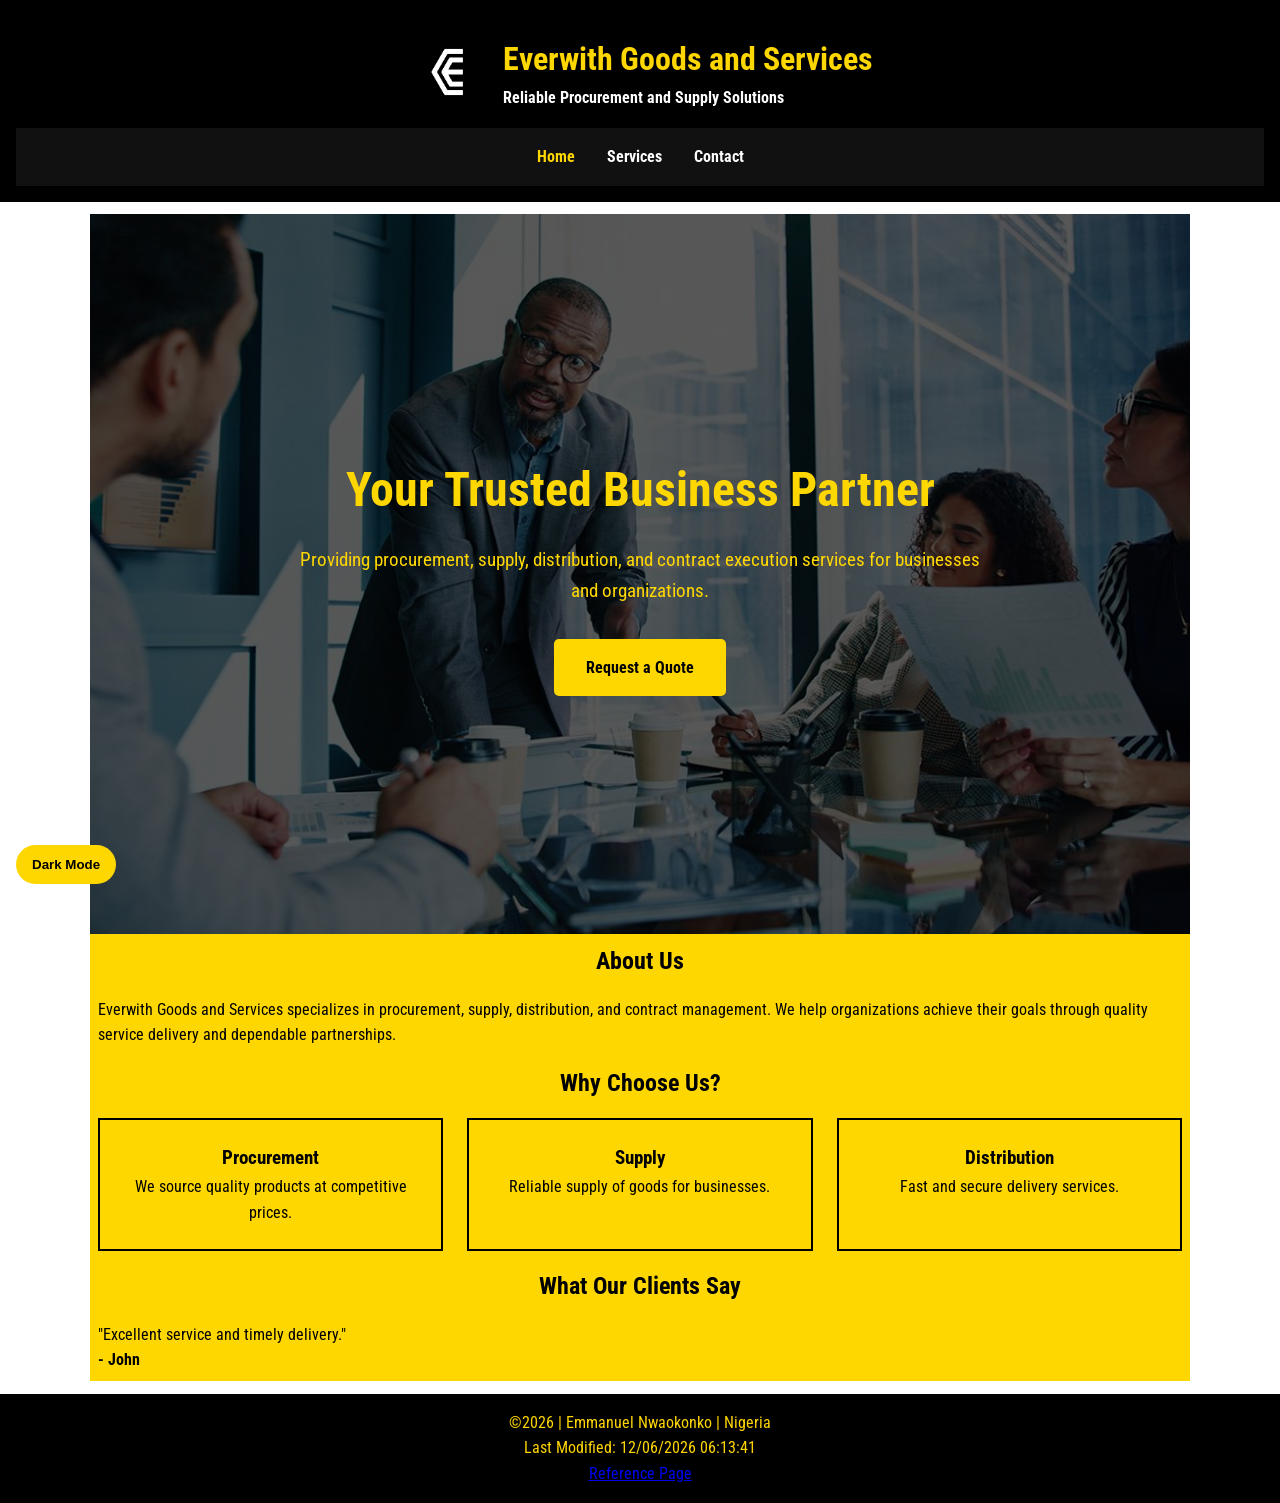
==== project/index.html @ cf11ff83 "website" ====
<!DOCTYPE html>
<html lang="en">
<head>
    <meta charset="UTF-8">
    <meta name="viewport" content="width=device-width, initial-scale=1.0">
    <meta name="description" content="Everwith Goods and Services">
    <meta name="author" content="Emmanuel Nwaokonko">
    <title>Everwith Goods and Services</title>
    <link rel="stylesheet" href="styles/style.css">
    <link rel="stylesheet" href="styles/style-large.css">
    <script src="scripts/main.js" defer></script>
    <link rel="preconnect" href="https://fonts.googleapis.com">
    <link rel="preconnect" href="https://fonts.gstatic.com" crossorigin>
    <link href="https://fonts.googleapis.com/css2?family=Roboto:wght@400;500;700&family=Roboto+Condensed:wght@300;400;700&display=swap" rel="stylesheet">
</head>
<body>

<header>
    <div class="header-container">
        <img src="images/logo.png" alt="Everwith Logo" class="logo" loading="lazy">

        <div>
            <h1>Everwith Goods and Services</h1>
            <p>Reliable Procurement and Supply Solutions</p>
             <button id="theme-btn">Dark Mode</button>
        </div>
    </div>
    <button id="menu-btn">&#9776;</button>

    <nav>
        <ul class="navigation">
            <li><a href="index.html" class="active">Home</a></li>
            <li><a href="services.html">Services</a></li>
            <li><a href="contact.html">Contact</a></li>
        </ul>
    </nav>
</header>

<main>

    <section class="hero">
        <div class="hero-content">
            <h2>Your Trusted Business Partner</h2>

            <p>
                Providing procurement, supply, distribution,
                and contract execution services for businesses
                and organizations.
            </p>

            <a href="contact.html" class="btn">
                Request a Quote
            </a>
        </div>
    </section>

    <section class="about">
        <h2>About Us</h2>

        <p>
            Everwith Goods and Services specializes in
            procurement, supply, distribution, and contract
            management. We help organizations achieve their
            goals through quality service delivery and
            dependable partnerships.
        </p>
    </section>

    <section class="features">
        <h2>Why Choose Us?</h2>

        <div class="cards">

            <article class="card">
                <h3>Reliable Service</h3>
                <p>Consistent and dependable solutions.</p>
            </article>

            <article class="card">
                <h3>Quality Products</h3>
                <p>We source only trusted products.</p>
            </article>

            <article class="card">
                <h3>Professional Team</h3>
                <p>Experienced and customer-focused.</p>
            </article>

        </div>
    </section>
    <section class="testimonial">
        <h2>What Our Clients Say</h2>
        <div id="testimonial"></div>
    </section>

</main>
<footer>
    <p>
         &copy;<span id="currentyear"></span> | Emmanuel Nwaokonko | Nigeria
    </p>
    <p id="lastModified"></p>
    <p>
         <a href="siteplan.html" class="footer-link">Reference Page</a>
    </p>
</footer>
</body>
</html>
---- project/styles/style.css ----
*{
    margin:0;
    padding:0;
    box-sizing:border-box;
}

body{
    font-family:"Roboto Condensed", sans-serif;
    line-height:1.6;
    background:#fff;
    color:#000;
}

/* HEADER */

header{
    background:#000;
    color:#ffd700;
    padding: 1rem;
    margin-bottom: .8rem;
}

.header-container{
    display:flex;
    justify-content:center;
    align-items:center;
    gap:1rem;
    padding:1rem;
}

.logo{
    width:80px;
}
.logo img{
    filter: brightness(0) saturate(100%) invert(75) sepia(65%) saturate(500%) hue-rotate(5deg);
}

header p{
    color: white;
    font-weight: bold;
}

.navigation{
    display:flex;
    justify-content:center;
    list-style:none;
    background:#111;
}

.navigation li{
    padding:1rem;
}

.navigation a{
    text-decoration:none;
    color:#fff;
    font-weight:bold;
}

.navigation a:hover,
.navigation .active{
    color:#ffd700;
}

.hero{
    height:80vh;

    background:
    linear-gradient(rgba(0,0,0,.65),
    rgba(0,0,0,.65)),
    url("../images/hero.jfif");
    background-size:cover;
    background-position:center;
    display:flex;
    justify-content:center;
    align-items:center;
    text-align:center;
    color: gold;
    padding:2rem;
}

.hero-content{
    max-width:700px;
}
.hero h2{
    font-size:3rem;
    margin-bottom:1rem;
}
.hero p{
    margin-bottom:2rem;
    font-size:1.2rem;
}
.btn{
    display:inline-block;
    background:#ffd700;
    color:#000;
    text-decoration:none;
    padding:1rem 2rem;
    border-radius:5px;
    font-weight:bold;
}

main section{
    max-width:1100px;
    margin:auto;
    padding: 0.5rem 0.5rem;
    background: #ffd700;
}

h2{
    text-align:center;
    margin-bottom:1rem;
}
.about,
.features {
    padding: 0.5rem 0.5rem;
}

.cards{
    display:grid;
    grid-template-columns:repeat(3,1fr);
    gap:1.5rem;
}

.card{
    border:2px solid #000;
    padding:1.5rem;
    text-align:center;
}

/* SERVICES */

.page-banner{
    text-align:center;
}

.service-grid{
    display:grid;
    grid-template-columns:repeat(auto-fit,minmax(250px,1fr));
    gap:2rem;
}

.service-card{
    border:2px solid #000;
}

.service-card img{
    width:100%;
    height:220px;
    object-fit:cover;
}

.service-card h3,
.service-card p{
    padding:1rem;
}

/* CONTACT */

.contact-container{
    display:grid;
    grid-template-columns:1fr 1fr;
    gap:2rem;
}

.contact-form{
    display:flex;
    flex-direction:column;
}

.contact-form label{
    margin-top:1rem;
}

.contact-form input,
.contact-form textarea{
    padding:.8rem;
    margin-top:.4rem;
}

.contact-form input[type="submit"]{
    margin-top:1rem;
    background: lightgray;
    border:none;
    cursor:pointer;
    font-weight:bold;
    color: black;
}
.contact-form input[type="submit"]:hover {
    background-color: black;
    color: gold;
}

/* FOOTER */

footer{
    background:#000;
    color: gold;
    text-align:center;
    padding:1rem;
    margin-top: .8rem;
}
footer {
    background-color: black;
    color: gold;
    text-align: center;
    padding: 1rem;
    margin-top: .8rem;
}
#menu-btn {
    display: none;
}
.dark-mode {
    background-color: #111;
    color: white;
}
.dark-mode header,
.dark-mode footer {
    background-color: #000;
}
#theme-btn {
    position: fixed;
    bottom: 1rem;
    left: 1rem;
    background-color: #ffd700;
    color: #000;
    border: none;
    border-radius: 25px;
    cursor: pointer;
    font-weight: bold;
    z-index: 1000;
    padding: .75rem 1rem;
}
#email-msg {
    font-size: 0.9rem;
    margin-top: 0.25rem;
    font-weight: bold;
}
---- project/styles/style-large.css ----
@media (max-width:768px){

    .header-container{
        flex-direction:column;
        text-align:center;
    }

    .navigation{
        flex-direction:column;
        display: none;
    }
    .navigation.open {
        display: flex;
    }

    .navigation li{
        text-align:center;
        border-top:1px solid #333;
    }

    .hero{
        height:60vh;
    }

    .hero h2{
        font-size:2rem;
    }

    .cards{
        grid-template-columns:1fr;
    }

    .contact-container{
        grid-template-columns:1fr;
    }
    #menu-btn {
        display: block;
        background: none;
        border: none;
        color: gold;
        font-size: 2rem;
        cursor: pointer;
    }
}
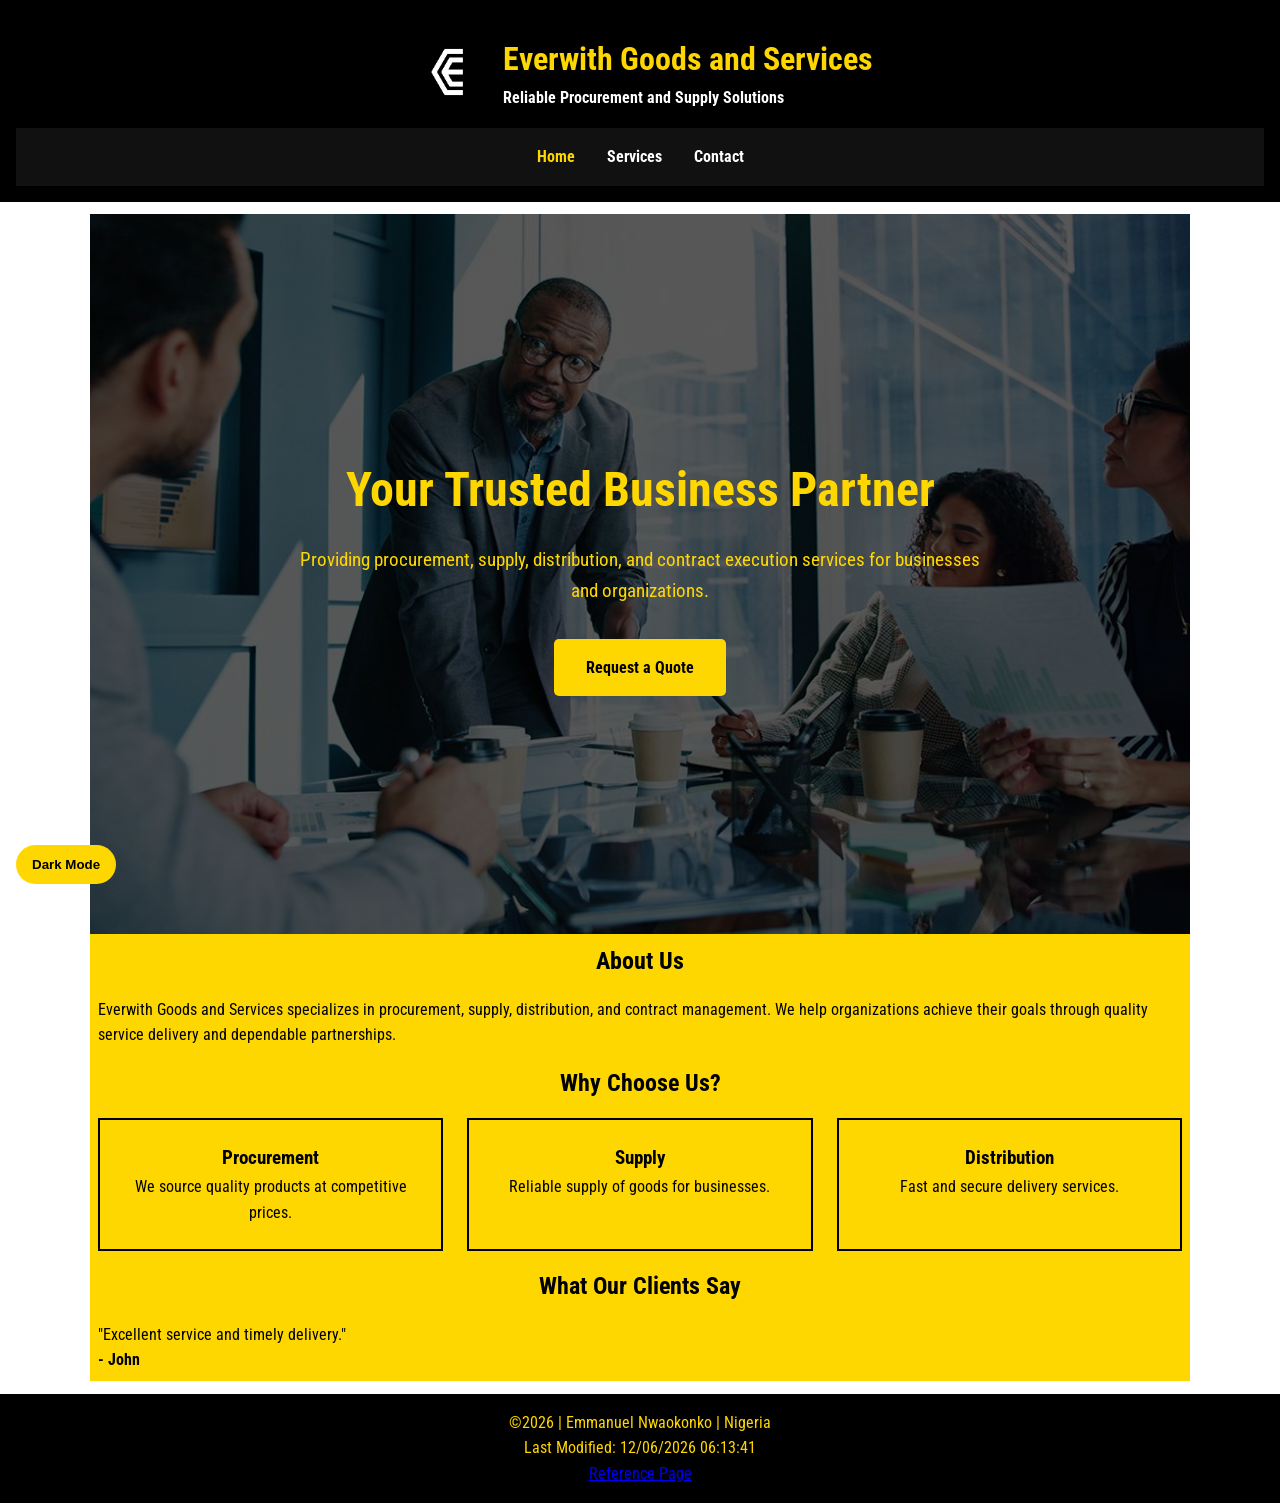
==== commit 0f85ec80: "website" ====
--- a/project/index.html
+++ b/project/index.html
@@ -17,7 +17,7 @@
 
 <header>
     <div class="header-container">
-        <img src="images/logo.png" alt="Everwith Logo" class="logo" loading="lazy">
+        <img src="images/logo.png" alt="Everwith Logo" class="logo">
 
         <div>
             <h1>Everwith Goods and Services</h1>
@@ -100,7 +100,7 @@
     </p>
     <p id="lastModified"></p>
     <p>
-         <a href="siteplan.html" class="footer-link">Reference Page</a>
+         <a href="styles/siteplan.css" class="footer-link">Reference Page</a>
     </p>
 </footer>
 </body>
--- a/project/styles/style.css
+++ b/project/styles/style.css
@@ -136,36 +136,65 @@
 
 .service-grid{
     display:grid;
-    grid-template-columns:repeat(auto-fit,minmax(250px,1fr));
-    gap:2rem;
+    grid-template-columns: repeat(4, 1fr);
+    gap:.7rem;
 }
 
 .service-card{
     border:2px solid #000;
+    overflow: hidden;
 }
 
 .service-card img{
     width:100%;
     height:220px;
     object-fit:cover;
+    transition: transform .5s ease;
+}
+.service-card:hover img{
+    transform:scale(1.1);
 }
 
 .service-card h3,
 .service-card p{
     padding:1rem;
 }
-
-/* CONTACT */
-
+.contact-hero {
+     background: url("../images/contact.jpg") center/cover no-repeat;
+    height: 350px;
+    display: flex;
+    align-items: center;
+    justify-content: center;
+    position: relative;
+    color: white;
+    text-align: center;
+}
+.contact-hero .overlay {
+    background: rgba(0,0,0,0.5);
+    padding: 2rem;
+    border-radius: 10px;
+}
+.contact-info {
+    background: #f8f8f8;
+    padding: 2rem;
+    border-radius: 12px;
+    border-left: 5px solid black;
+}
 .contact-container{
     display:grid;
     grid-template-columns:1fr 1fr;
     gap:2rem;
+    padding: 2rem;
 }
 
 .contact-form{
     display:flex;
     flex-direction:column;
+    background: white;
+    padding: 2rem;
+    border-radius: 12px;
+    box-shadow: 0 10px 30px rgba(0,0,0,0.1);
+
 }
 
 .contact-form label{
@@ -176,6 +205,16 @@
 .contact-form textarea{
     padding:.8rem;
     margin-top:.4rem;
+    width: 100%;
+    margin-bottom: 1rem;
+    border-radius: 8px;
+    transition: 0.3s;
+}
+.contact-form input:focus,
+.contact-form textarea:focus {
+    border-color: gold;
+    transform: scale(1.02);
+    outline: none;
 }
 
 .contact-form input[type="submit"]{
@@ -217,6 +256,14 @@
 .dark-mode header,
 .dark-mode footer {
     background-color: #000;
+}
+.dark-mode .contact-form {
+    background: #1e1e1e;
+    color: white;
+}
+
+.dark-mode .contact-info {
+    background: #2a2a2a;
 }
 #theme-btn {
     position: fixed;
@@ -236,4 +283,15 @@
     margin-top: 0.25rem;
     font-weight: bold;
 }
-
+.stats{
+    display:grid;
+    grid-template-columns:repeat(3,1fr);
+    text-align:center;
+    padding:2rem;
+    background:black;
+    color:gold;
+}
+
+.stats h3{
+    font-size:2rem;
+}
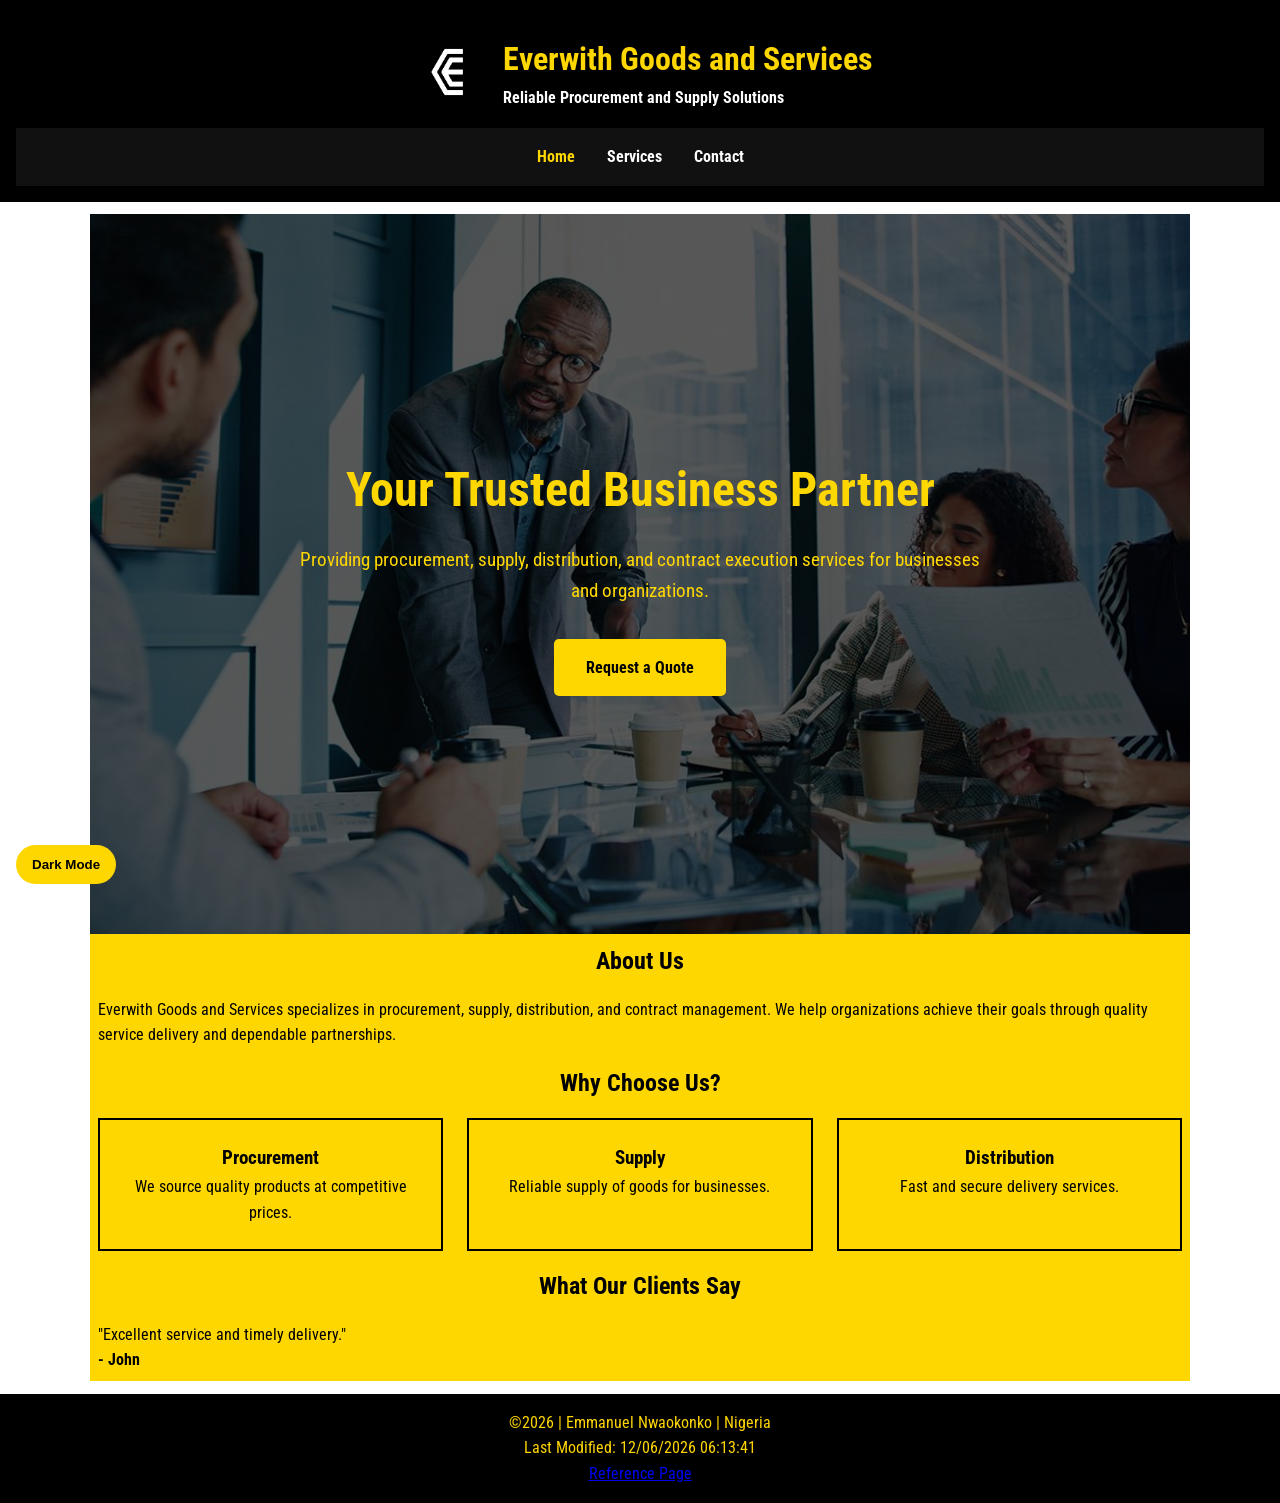
==== commit a236dfa3: "website" ====
--- a/project/index.html
+++ b/project/index.html
@@ -17,7 +17,7 @@
 
 <header>
     <div class="header-container">
-        <img src="images/logo.png" alt="Everwith Logo" class="logo">
+        <img src="images/logo.png" alt="Everwith Logo" class="logo" width="80" height="80">
 
         <div>
             <h1>Everwith Goods and Services</h1>
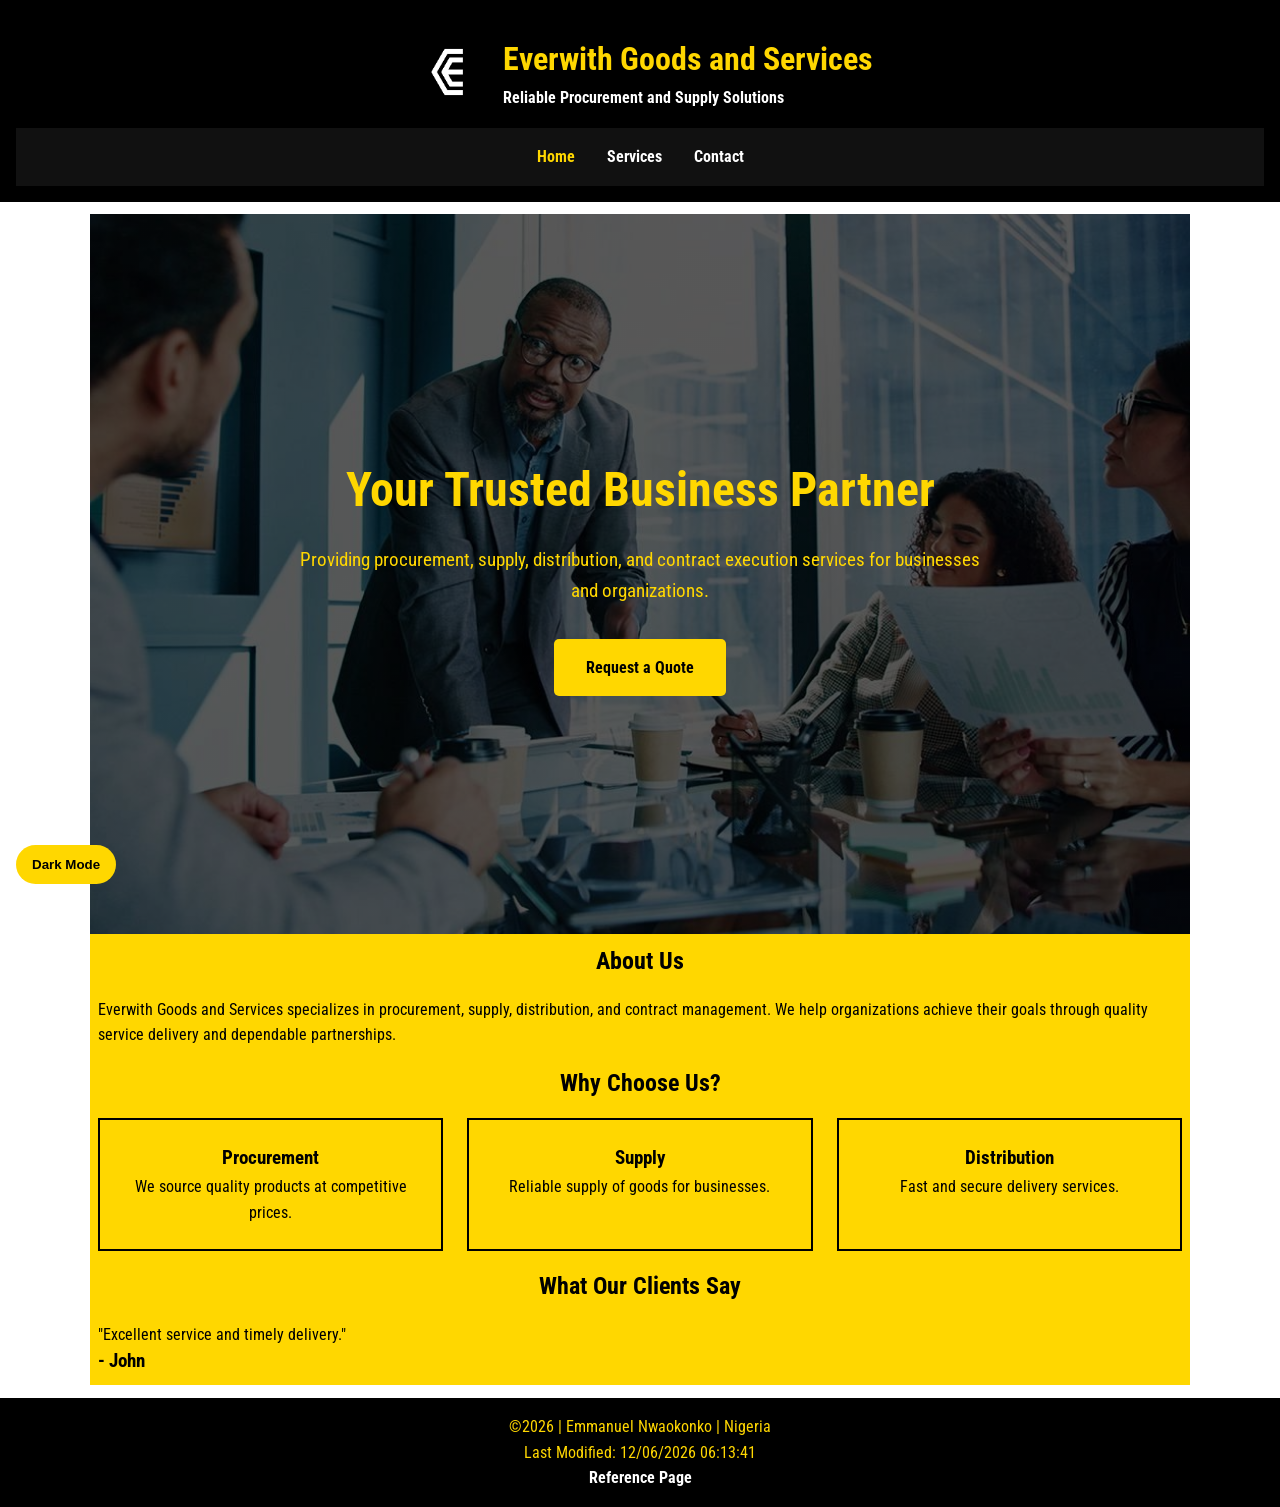
==== commit f459639e: "website" ====
--- a/project/index.html
+++ b/project/index.html
@@ -17,7 +17,7 @@
 
 <header>
     <div class="header-container">
-        <img src="images/logo.png" alt="Everwith Logo" class="logo" width="80" height="80">
+        <img src="images/logo.png" alt="Everwith Logo" class="logo" width="80" height="80" loading="lazy">
 
         <div>
             <h1>Everwith Goods and Services</h1>
--- a/project/styles/style.css
+++ b/project/styles/style.css
@@ -68,7 +68,7 @@
     background:
     linear-gradient(rgba(0,0,0,.65),
     rgba(0,0,0,.65)),
-    url("../images/hero.jfif");
+    url("../images/hero.jpg");
     background-size:cover;
     background-position:center;
     display:flex;
@@ -230,21 +230,23 @@
     color: gold;
 }
 
-/* FOOTER */
-
-footer{
-    background:#000;
-    color: gold;
-    text-align:center;
-    padding:1rem;
-    margin-top: .8rem;
-}
+
 footer {
     background-color: black;
     color: gold;
     text-align: center;
     padding: 1rem;
     margin-top: .8rem;
+}
+.footer-link{
+    color:#ffffff;
+    text-decoration:none;
+    font-weight:bold;
+}
+
+.footer-link:hover{
+    color:#ffd700;
+    text-decoration:underline;
 }
 #menu-btn {
     display: none;
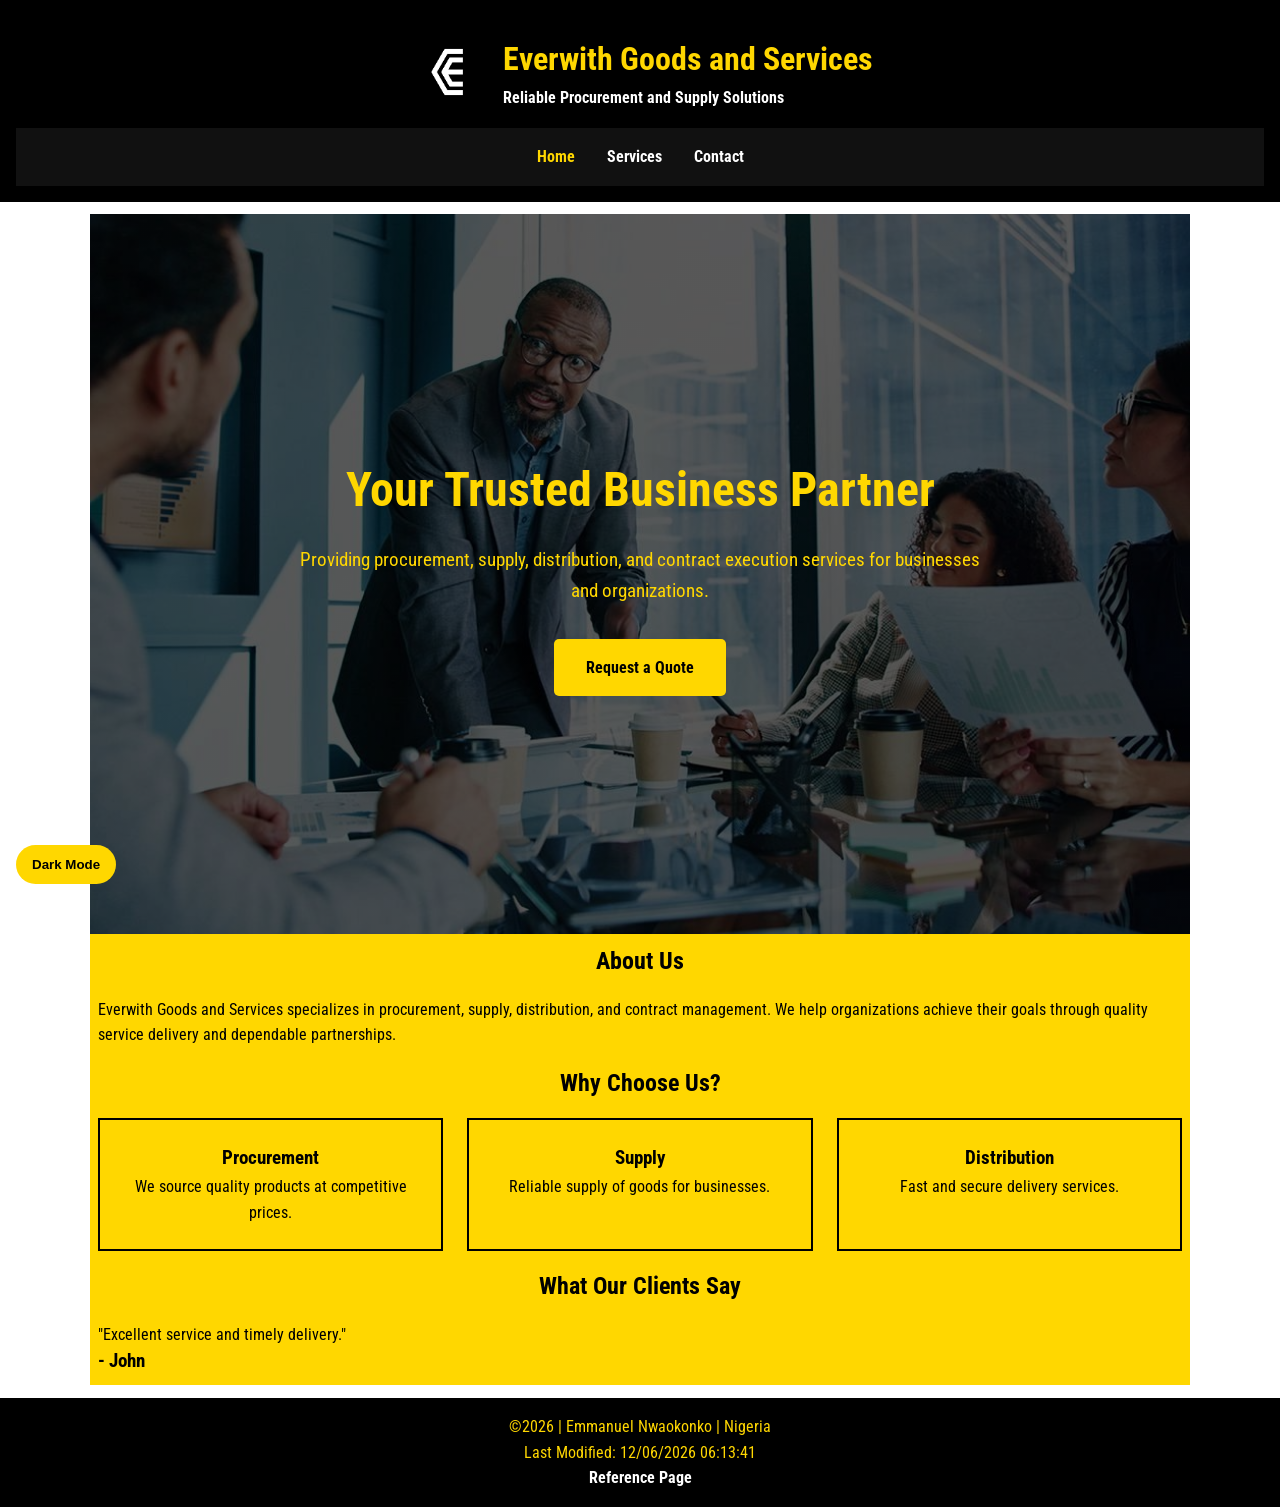
==== commit 389c0c56: "website" ====
--- a/project/index.html
+++ b/project/index.html
@@ -7,7 +7,6 @@
     <meta name="author" content="Emmanuel Nwaokonko">
     <title>Everwith Goods and Services</title>
     <link rel="stylesheet" href="styles/style.css">
-    <link rel="stylesheet" href="styles/style-large.css">
     <script src="scripts/main.js" defer></script>
     <link rel="preconnect" href="https://fonts.googleapis.com">
     <link rel="preconnect" href="https://fonts.gstatic.com" crossorigin>
--- a/project/styles/style.css
+++ b/project/styles/style.css
@@ -297,3 +297,48 @@
 .stats h3{
     font-size:2rem;
 }
+@media (max-width:768px){
+
+    .header-container{
+        flex-direction:column;
+        text-align:center;
+    }
+
+    .navigation{
+        flex-direction:column;
+        display: none;
+    }
+    .navigation.open {
+        display: flex;
+    }
+
+    .navigation li{
+        text-align:center;
+        border-top:1px solid #333;
+    }
+
+    .hero{
+        height:60vh;
+    }
+
+    .hero h2{
+        font-size:2rem;
+    }
+
+    .cards{
+        grid-template-columns:1fr;
+    }
+
+    .contact-container{
+        grid-template-columns:1fr;
+    }
+    #menu-btn {
+        display: block;
+        background: none;
+        border: none;
+        color: gold;
+        font-size: 2rem;
+        cursor: pointer;
+    }
+}
+
